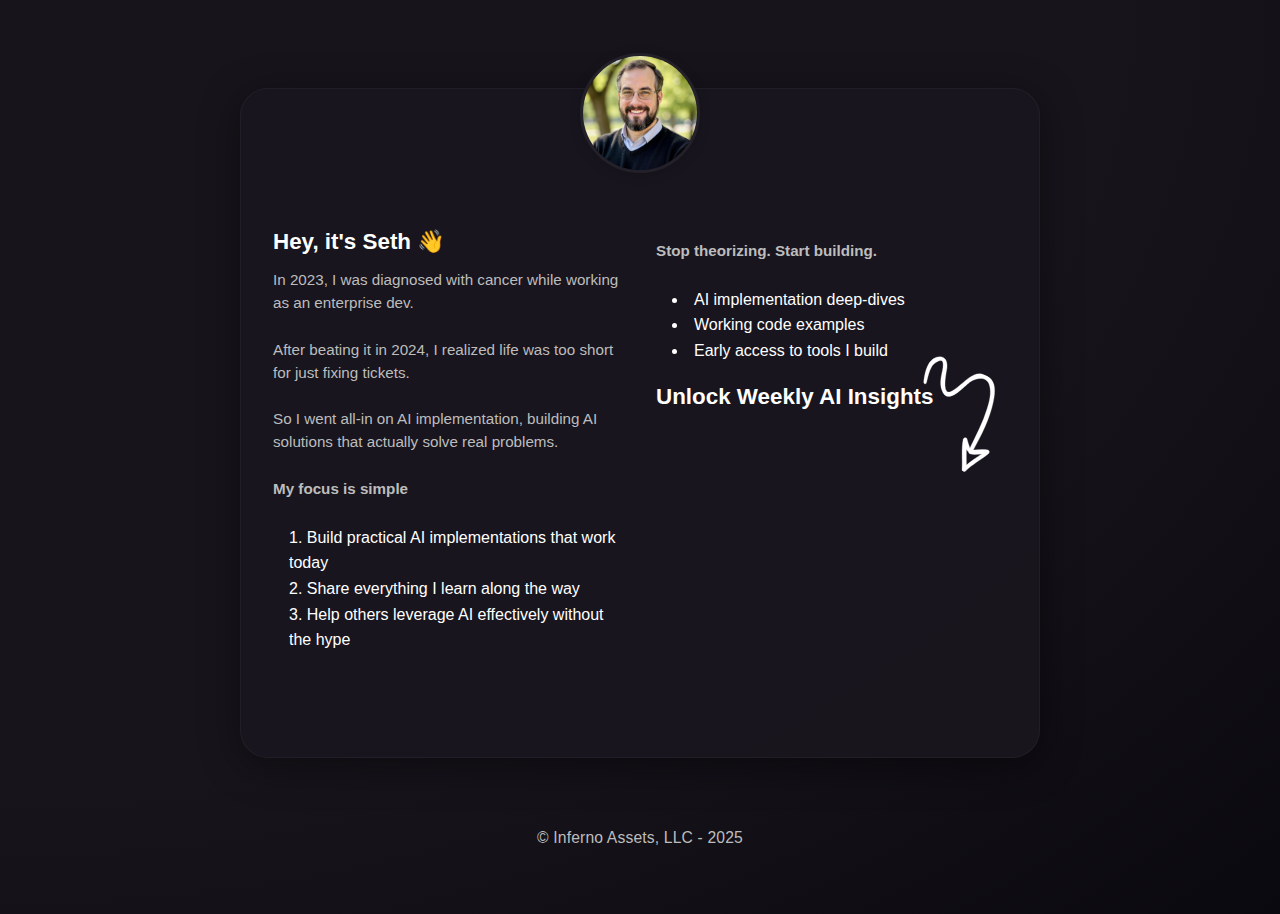
==== subscribe.html @ aa7be0ee "Added Subscribe Page" ====
<!DOCTYPE html>
<html lang="en">
<head>
    <meta charset="UTF-8">
    <meta name="viewport" content="width=device-width, initial-scale=1.0">
    <title>Subscribe | Seth Rose</title>
    <link rel="preconnect" href="https://cdn.sender.net">
    <link rel="preconnect" href="https://www.google.com">
    <link rel="preconnect" href="https://scripts.simpleanalyticscdn.com">
    <link rel="preconnect" href="https://static.cloudflareinsights.com">
    <meta http-equiv="Content-Security-Policy" content="default-src 'self'; script-src 'self' 'unsafe-inline' 'unsafe-eval' https://cdn.sender.net https://*.sender.net https://*.simpleanalyticscdn.com https://www.google.com https://www.gstatic.com; connect-src 'self' https://*.sender.net https://*.simpleanalyticscdn.com; style-src 'self' 'unsafe-inline' https://fonts.googleapis.com https://cdn.sender.net; font-src 'self' https://fonts.gstatic.com; img-src 'self' data: https://*.sender.net https://*.simpleanalyticscdn.com https://simpleanalyticsbadges.com; frame-src https://www.google.com;">
    <link rel="stylesheet" href="assets/styles/style.css?v=1">
    <link rel="shortcut icon" href="assets/favicons/favicon.ico">
    <link rel="icon" type="image/webp" sizes="32x32" href="assets/favicons/favicon-32x32.webp">
    <link rel="icon" type="image/png" sizes="32x32" href="assets/favicons/favicon-32x32.png">
    <link rel="icon" type="image/webp" sizes="16x16" href="assets/favicons/favicon-16x16.webp">
    <link rel="icon" type="image/png" sizes="16x16" href="assets/favicons/favicon-16x16.png">
    <link rel="apple-touch-icon" type="image/webp" href="assets/favicons/apple-touch-icon.webp">
    <link rel="apple-touch-icon" href="assets/favicons/apple-touch-icon.png">
    <link rel="manifest" href="assets/favicons/site.webmanifest">
    <meta name="description" content="Subscribe to AI Implementation Weekly by Seth Rose for practical AI insights, code examples, and early access to tools.">
    <link rel="canonical" href="https://sethrose.dev/subscribe.html">
    <meta property="og:title" content="Subscribe | Seth Rose">
    <meta property="og:description" content="Get practical AI implementation insights, code examples, and early access to tools.">
    <meta property="og:type" content="website">
    <meta property="og:url" content="https://sethrose.dev/subscribe.html">
    <meta property="og:image" content="https://sethrose.dev/assets/images/profile.png">
    <meta name="twitter:card" content="summary_large_image">
    <meta name="twitter:title" content="Subscribe | Seth Rose">
    <meta name="twitter:description" content="Get practical AI implementation insights, code examples, and early access to tools.">
    <meta name="twitter:image" content="https://sethrose.dev/assets/images/profile.png">
    <!-- Structured data for better SEO -->
    <script type="application/ld+json">
    {
      "@context": "https://schema.org",
      "@type": "WebPage",
      "name": "Subscribe | Seth Rose",
      "url": "https://sethrose.dev/subscribe.html",
      "description": "Subscribe to AI Implementation Weekly by Seth Rose for practical AI insights, code examples, and early access to tools."
    }
    </script>
    <script>
      (function (s, e, n, d, er) {
        s['Sender'] = er;
        s[er] = s[er] || function () {
          (s[er].q = s[er].q || []).push(arguments)
        }, s[er].l = 1 * new Date();
        var a = e.createElement(n),
            m = e.getElementsByTagName(n)[0];
        a.async = 1;
        a.crossOrigin = "anonymous";
        a.src = d;
        m.parentNode.insertBefore(a, m)
      })(window, document, 'script', 'https://cdn.sender.net/accounts_resources/universal.js', 'sender');
      sender('ce0fdabd0d3944');
    </script>
</head>
<body class="subscribe-page">
    <div class="main-card">
        <div class="profile-row" style="padding-top: 1.5rem;">
            <picture>
                <source srcset="assets/images/profile.webp" type="image/webp">
                <img src="assets/images/profile.png" alt="Seth Rose - AI Implementation Expert" class="profile-image">
            </picture>
        </div>
        <div class="newsletter-section newsletter-columns">
            <div class="newsletter-text">
                <h3 id="newsletter-heading">Hey, it's Seth 👋</h3>
                <p>In 2023, I was diagnosed with cancer while working as an enterprise dev.</p>
                <p>After beating it in 2024, I realized life was too short for just fixing tickets.</p>
                <p>So I went all-in on AI implementation, building AI solutions that actually solve real problems.</p>
                <p><strong>My focus is simple</strong></p>
                <ol style="list-style-position: inside; padding-left: 1rem; margin: 0.5rem 0 1rem 0;">
                    <li>Build practical AI implementations that work today</li>
                    <li>Share everything I learn along the way</li>
                    <li>Help others leverage AI effectively without the hype</li>
                </ol>
            </div>
            <div class="newsletter-form">
                <div class="subscribe-prompt">
                    <p><strong>Stop theorizing. Start building.</strong></p>
                    <ul style="list-style-position: inside; padding-left: 1rem; margin: 0.5rem 0 1rem 0;">
                        <li>AI implementation deep-dives</li>
                        <li>Working code examples</li>
                        <li>Early access to tools I build</li>
                    </ul>
                    <div class="header-arrow-container" style="position: relative; margin-bottom: 0.1rem;">
                      <h3 class="subscribe-cta-header" style="margin: 0;">Unlock Weekly AI Insights</h4>
                      <svg class="subscribe-arrow" fill="#FFFFFF" version="1.1" id="Capa_1" xmlns="http://www.w3.org/2000/svg" xmlns:xlink="http://www.w3.org/1999/xlink" viewBox="0 0 352.2 352.2" xml:space="preserve" stroke="#FFFFFF" style="width: 96px; height: 96px; position: absolute; left: 65%; top:-0.85rem; margin-left: 1.5rem; transform: scaleY(-1) rotate(-27deg); z-index: 10;"><g id="SVGRepo_bgCarrier" stroke-width="0"></g><g id="SVGRepo_tracerCarrier" stroke-linecap="round" stroke-linejoin="round"></g><g id="SVGRepo_iconCarrier"> <g> <path d="M348.232,100.282c-13.464-32.436-35.496-60.588-45.9-94.86c-1.836-5.508-11.016-7.956-13.464-1.836 c-14.688,34.272-36.72,65.484-47.124,101.592c-1.836,6.732,7.344,13.464,12.24,7.344c7.344-9.18,15.912-16.524,24.479-25.092 c-1.224,52.632,0,105.264-9.18,157.284c-4.896,28.152-11.628,59.977-31.824,81.396c-24.479,25.704-55.08,2.448-68.544-21.42 c-11.628-20.809-31.823-110.772-72.215-79.561c-23.868,18.36-29.988,43.452-37.332,70.992c-1.836,7.956-4.896,15.3-8.568,22.032 c-14.076,26.316-32.436-16.524-33.048-26.928c-1.224-20.809,4.896-42.229,9.792-62.424c1.836-6.12-7.344-8.568-9.792-2.448 c-11.016,28.764-26.316,77.724,0,102.815c23.256,21.42,42.84,7.345,52.02-17.748c6.12-16.523,29.376-108.323,56.304-65.483 c17.748,28.151,22.644,61.812,44.064,88.128c15.3,18.359,42.84,22.644,64.26,13.464c25.704-11.628,36.72-45.9,43.452-70.38 c16.523-61.2,16.523-127.296,14.688-190.332c14.688,9.792,31.212,18.972,47.736,25.092 C347.008,113.746,350.681,105.178,348.232,100.282z M268.672,78.25c7.956-17.136,17.748-34.272,26.316-51.408 c9.18,21.42,20.808,40.392,31.824,61.2c-12.853-7.956-25.092-17.136-39.168-18.972c-3.061-0.612-5.509,1.224-6.732,3.672 C276.628,73.354,272.345,75.19,268.672,78.25z"></path> </g> </g></svg>
                    </div>
                </div>
                <div class="sender-form-field" data-sender-form-id="m9j9z83zez6mn59cdl9" aria-labelledby="newsletter-heading" style="text-align: left; margin-top: 0;"></div>
            </div>
        </div>
    </div>
    <div class="copyright">&copy; Inferno Assets, LLC - 2025</div>
    <!-- 100% privacy-first analytics -->
    <script data-collect-dnt="true" async src="https://scripts.simpleanalyticscdn.com/latest.js"></script>
    <noscript><img src="https://queue.simpleanalyticscdn.com/noscript.gif?collect-dnt=true" alt="" referrerpolicy="no-referrer-when-downgrade"/></noscript>
</body>
</html>
---- assets/styles/style.css ----
/* Base Styles */
:root {
    --bg-color: #0a0a0a;
    --text-color: #fff;
    --accent-color: #00a3ff;
    --secondary-color: #444;
    --gradient-start: #000;
    --gradient-end: #111;
    --card-bg: rgba(25, 25, 25, 0.8);
    --icon-bg: #222;
}

* {
    margin: 0;
    padding: 0;
    box-sizing: border-box;
    font-family: 'Inter', -apple-system, BlinkMacSystemFont, 'Segoe UI', Roboto, Oxygen, Ubuntu, Cantarell, 'Open Sans', 'Helvetica Neue', sans-serif;
}

body {
    background: radial-gradient(ellipse at top left, #18141c 60%, #0a090f 100%);
    color: var(--text-color);
    line-height: 1.6;
    min-height: 100vh;
    display: flex;
    flex-direction: column;
    align-items: center;
    justify-content: center;
    padding: 2rem 1rem;
    overflow-x: hidden;
    font-family: 'Inter', -apple-system, BlinkMacSystemFont, 'Segoe UI', Roboto, Oxygen, Ubuntu, Cantarell, 'Open Sans', 'Helvetica Neue', sans-serif;
    padding-top: 3.5rem;
    padding-bottom: 3.5rem;
}

.container {
    max-width: 800px;
    width: 100%;
    padding: 2rem;
    background: var(--card-bg);
    border-radius: 20px;
    backdrop-filter: blur(10px);
    box-shadow: 0 10px 30px rgba(0, 0, 0, 0.3);
    margin-bottom: 2rem;
}

.main-card {
    background: rgba(25, 22, 30, 0.92);
    border-radius: 28px;
    box-shadow: 0 8px 40px 0 rgba(0,0,0,0.45);
    max-width: 520px;
    width: 100%;
    margin: 2rem;
    padding: 0 0 3rem 0;
    display: flex;
    flex-direction: column;
    align-items: center;
    border: 1.5px solid rgba(255,255,255,0.04);
}

.profile-row {
    display: flex;
    flex-direction: column;
    align-items: center;
    margin-top: -60px;
    margin-bottom: 1.2rem;
}

.profile-image {
    width: 120px;
    height: 120px;
    border-radius: 50%;
    object-fit: cover;
    border: 3px solid #23202a;
    box-shadow: 0 2px 12px 0 rgba(0,0,0,0.18);
    background: #23202a;
}

.social-row {
    display: flex;
    gap: 1rem;
    margin-bottom: 1.5rem;
}

.social-row a {
    display: flex;
    align-items: center;
    justify-content: center;
    width: 44px;
    height: 44px;
    background: rgba(40, 38, 46, 0.85);
    border-radius: 12px;
    transition: background 0.2s, transform 0.2s;
    box-shadow: 0 2px 8px 0 rgba(0,0,0,0.10);
}

.social-row a:hover {
    background: #23202a;
    transform: translateY(-2px) scale(1.07);
}

.social-row img, .social-row svg {
    width: 22px;
    height: 22px;
    filter: invert(1) brightness(1.5);
}

.card-content {
    width: 100%;
    text-align: left;
    padding: 0 2.2rem;
    margin-bottom: 2.8rem;
}

.subtitle {
    text-transform: uppercase;
    letter-spacing: 0.18em;
    font-size: 0.85rem;
    color: #e09b5a;
    margin-top: 1rem;
    margin-bottom: 0.5rem;
    font-weight: 600;
}

.main-title {
    font-size: 2.1rem;
    font-weight: 800;
    color: #fff;
    margin-bottom: 0.5rem;
    line-height: 1.1;
}

.desc {
    color: #bdbdbd;
    font-size: 1.05rem;
    font-weight: 400;
    margin-bottom: 0.2rem;
}

.links-list {
    width: 100%;
    display: flex;
    flex-direction: column;
    gap: 1.2rem;
    padding: 0 2.2rem;
    margin-top: 0.8rem;
    margin-bottom: 0.8rem;
}

.link-card {
    display: flex;
    align-items: center;
    justify-content: space-between;
    border-radius: 14px;
    padding: 1.1rem 1.3rem;
    font-size: 1.08rem;
    font-weight: 500;
    color: #fff;
    text-decoration: none;
    box-shadow: 0 2px 12px 0 rgba(0,0,0,0.10);
    transition: transform 0.18s, box-shadow 0.18s;
    border: none;
}

.link-card span {
    z-index: 2;
    position: relative;
}

.link-card svg, .link-card img {
    width: 22px;
    height: 22px;
    margin-left: 0.7rem;
    filter: invert(1) brightness(1.5);
}

.link-card.gradient1 {
    background: linear-gradient(90deg, #f857a6 0%, #a166f4 100%);
}
.link-card.gradient2 {
    background: linear-gradient(90deg, #43cea2 0%, #185a9d 100%);
}
.link-card.gradient3 {
    background: linear-gradient(90deg, #ff5858 0%, #f09819 100%);
}

.link-card:hover {
    transform: translateY(-2px) scale(1.03);
    box-shadow: 0 4px 18px 0 rgba(0,0,0,0.18);
}

@media (max-width: 600px) {
    .main-card {
        max-width: 95%;
        margin: 2rem 0.5rem;
        padding: 0 0 2.5rem 0;
    }

    .card-content {
        padding: 0 1.8rem;
        margin-bottom: 2.2rem;
    }

    .links-list {
        padding: 0 1.8rem;
        gap: 1rem;
    }

    .newsletter-section {
        padding: 0 1.8rem;
    }

    .sender-form-field {
        padding: 0 0.2rem;
    }

    .profile-row {
        margin-top: -38px;
    }

    .main-title {
        font-size: 1.8rem;
    }

    .desc {
        font-size: 0.95rem;
        line-height: 1.5;
    }

    .social-row {
        gap: 0.7rem;
    }

    .social-row a {
        width: 40px;
        height: 40px;
    }

    .newsletter-form input[type="email"], .newsletter-form button {
        padding: 0.9rem 0.8rem;
        font-size: 1rem;
    }

    .newsletter-form, .newsletter-title {
        max-width: 100%;
    }

    .section-divider {
        margin: 1.8rem auto;
    }
}

.btn {
    display: inline-flex;
    align-items: center;
    justify-content: center;
    padding: 0.8rem 1.8rem;
    background: linear-gradient(90deg, var(--accent-color), #60efff);
    color: #000;
    font-weight: bold;
    border-radius: 50px;
    text-decoration: none;
    transition: transform 0.3s ease, box-shadow 0.3s ease;
    text-align: center;
    margin-top: 1rem;
}

.btn i {
    margin-right: 8px;
}

.btn:hover {
    transform: translateY(-3px);
    box-shadow: 0 5px 15px rgba(0, 163, 255, 0.4);
}

.footer {
    margin-top: 2rem;
    text-align: center;
    color: var(--secondary-color);
    font-size: 0.9rem;
}

.tag-container {
    display: flex;
    flex-wrap: wrap;
    margin: 1rem 0;
    justify-content: center;
}

.links-container {
    display: flex;
    flex-direction: column;
    gap: 1rem;
    max-width: 500px;
    margin: 2rem auto;
}

@media (max-width: 768px) {
    .container {
        padding: 1.5rem;
    }

    h1 {
        font-size: 2rem;
    }

    .services {
        grid-template-columns: 1fr;
    }

    .profile-image {
        width: 150px;
        height: 150px;
    }

    .social-links a {
        width: 45px;
        height: 45px;
    }
}

.newsletter-section {
    width: 100%;
    padding: 0 2.6rem;
    margin-top: 0rem;
    margin-bottom: 1rem;
    text-align: left;
}

.newsletter-section h3 {
    font-size: 1.4rem;
    font-weight: 700;
    margin-bottom: 0.6rem;
    color: #fff;
}

.newsletter-section p {
    color: #bdbdbd;
    font-size: 0.95rem;
    margin-bottom: 1.5rem;
    line-height: 1.5;
}

.sender-form-field {
    padding: 0 0.4rem;
}

.newsletter-title {
    color: #fff;
    font-size: 1.15rem;
    font-weight: 800;
    margin-bottom: 1.1rem;
    letter-spacing: 0.01em;
    width: 100%;
    text-align: left;
    max-width: 340px;
}
.newsletter-form {
    display: flex;
    gap: 0.7rem;
    background: none;
    border-radius: 0;
    padding: 0;
    box-shadow: none;
    width: 100%;
    max-width: 340px;
    margin: 0 auto;
}
.newsletter-form input[type="email"] {
    flex: 1;
    min-width: 0;
    background: #18171c;
    border: none;
    color: #fff;
    font-size: 1.08rem;
    padding: 1.1rem 1.1rem;
    border-radius: 12px;
    outline: none;
    font-weight: 500;
    box-shadow: 0 2px 8px 0 rgba(0,0,0,0.10);
}
.newsletter-form input[type="email"]::placeholder {
    color: #bdbdbd;
    opacity: 1;
    font-weight: 400;
}
.newsletter-form button {
    background: linear-gradient(90deg, #f857a6 0%, #a166f4 100%);
    color: #fff;
    border: none;
    border-radius: 12px;
    padding: 1.1rem 1.5rem;
    font-weight: 700;
    font-size: 1.08rem;
    cursor: pointer;
    transition: background 0.2s, transform 0.2s;
    box-shadow: 0 2px 8px 0 rgba(0,0,0,0.10);
    white-space: nowrap;
}
.newsletter-form button:hover {
    background: linear-gradient(90deg, #a166f4 0%, #f857a6 100%);
    transform: translateY(-2px) scale(1.04);
}

.copyright {
    width: 100%;
    text-align: center;
    color: #bdbdbd;
    font-size: 0.98rem;
    font-weight: 400;
    margin-top: 2.2rem;
    margin-bottom: 0.5rem;
    letter-spacing: 0.01em;
}

.coming-soon-container {
    position: relative;
    overflow: hidden;
    opacity: 0.85;
}

.coming-soon-overlay {
    position: absolute;
    top: 0;
    right: 0;
    background: rgba(0, 0, 0, 0.7);
    color: white;
    font-size: 0.7rem;
    font-weight: 700;
    padding: 0.3rem 0.5rem;
    border-radius: 0 14px 0 8px;
    letter-spacing: 0.05em;
    z-index: 10;
}

.section-divider {
    width: 80%;
    height: 1px;
    background: linear-gradient(90deg,
        rgba(255,255,255,0.01) 0%,
        rgba(255,255,255,0.2) 50%,
        rgba(255,255,255,0.01) 100%);
    margin: 2rem auto;
}

.subscribe-prompt {
    margin-bottom: 0.5rem;
}

/* Keep other prompt styles */
.subscribe-prompt > p,
.subscribe-prompt > ul {
    text-align: left;
    margin-left: 0;
    padding-left: 0;
}
.subscribe-prompt > ul {
    list-style-position: inside;
    padding-left: 0.5rem;
    margin-bottom: 1rem;
}
.subscribe-prompt > p:last-of-type {
    margin-top: 1rem;
}

/* Ensure form field itself doesn't have unnecessary top margin */
.newsletter-form .sender-form-field {
    width: 100%;
    margin-top: 0;
    order: 2;
}

/* === Subscribe Page Two-Column Layout (Overrides) === */

/* Ensure the container uses flex */
.newsletter-columns {
    display: flex;
    flex-wrap: wrap;
    justify-content: space-around;
    align-items: flex-start;
    gap: 2rem;
    padding: 1.5rem 2rem;
}

/* Style for the left text column */
.newsletter-text {
    flex: 1 1 45%;
    min-width: 280px;
    order: 1;
}

/* Style for the right form column */
.newsletter-form {
    flex: 1 1 45%;
    min-width: 280px;
    max-width: 400px;
    order: 2;
    display: flex;
    flex-direction: column;
}

/* Style for the prompt text/arrow group */
.subscribe-prompt {
    margin-bottom: 0.2rem;
    order: 1;
}

.subscribe-cta-header {
    font-size: 1.2rem;
    font-weight: 700;
    color: #e09b5a;
    margin-top: 1rem;
    margin-bottom: 0.5rem;
    text-align: left;
}

.subscribe-arrow {
    display: block;
    width: 40px;
    height: 40px;
    margin: 0 0 0.5rem 0;
    transform: matrix(1, 0, 0, -1, 0, 0) rotate(300deg);
}

/* Ensure the sender form container takes width and comes last */
.newsletter-form .sender-form-field {
    width: 100%;
    margin-top: 0;
    order: 2;
}

/* Stacking on smaller screens */
@media (max-width: 768px) {
    .newsletter-columns {
        flex-direction: column;
        align-items: center;
        gap: 2rem;
    }
    .newsletter-text,
    .newsletter-form {
        flex-basis: auto;
        width: 100%;
        max-width: 450px;
        order: 0;
    }
    .subscribe-cta-header,
    .subscribe-arrow {
        text-align: center;
        margin-left: auto;
        margin-right: auto;
    }
    .subscribe-arrow {
        display: none; /* Hide arrow on smaller screens */
    }
    .subscribe-prompt {
         order: 0;
    }
     .newsletter-form .sender-form-field {
         order: 0;
    }
}

/* Wider card specifically for subscribe page */
.subscribe-page .main-card {
    max-width: 800px;
}
/* === End Subscribe Page Styles === */
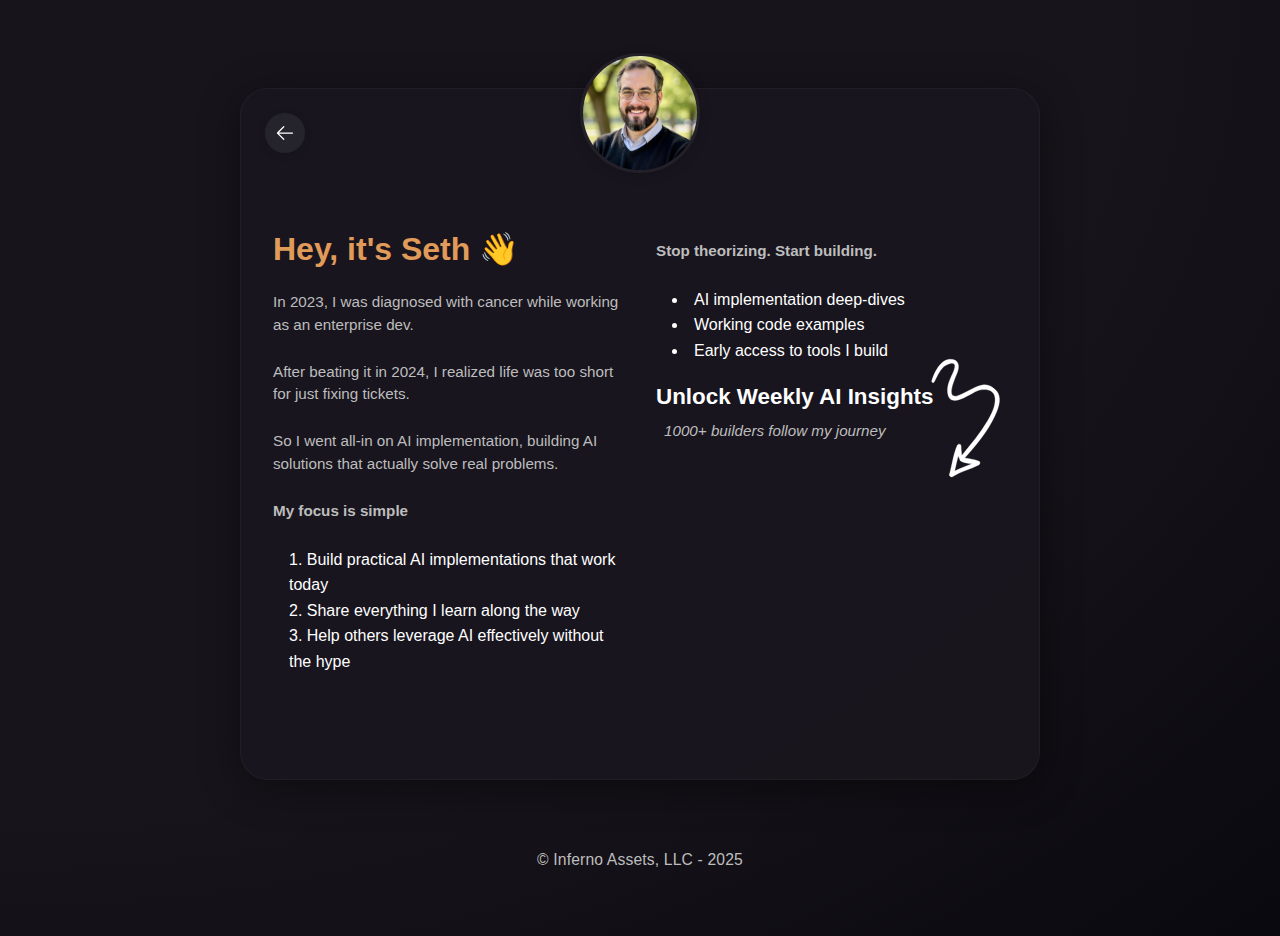
==== commit f454c3c5: "Add Back button and Sub-text" ====
--- a/subscribe.html
+++ b/subscribe.html
@@ -57,6 +57,12 @@
 </head>
 <body class="subscribe-page">
     <div class="main-card">
+        <a href="index.html" class="back-home-button" aria-label="Back to Home">
+            <!-- Simple SVG Arrow Left -->
+            <svg xmlns="http://www.w3.org/2000/svg" viewBox="0 0 24 24" fill="currentColor" width="20px" height="20px">
+                <path fill-rule="evenodd" d="M11.03 3.97a.75.75 0 0 1 0 1.06l-6.22 6.22H21a.75.75 0 0 1 0 1.5H4.81l6.22 6.22a.75.75 0 1 1-1.06 1.06l-7.5-7.5a.75.75 0 0 1 0-1.06l7.5-7.5a.75.75 0 0 1 1.06 0Z" clip-rule="evenodd" />
+            </svg>
+        </a>
         <div class="profile-row" style="padding-top: 1.5rem;">
             <picture>
                 <source srcset="assets/images/profile.webp" type="image/webp">
@@ -65,7 +71,7 @@
         </div>
         <div class="newsletter-section newsletter-columns">
             <div class="newsletter-text">
-                <h3 id="newsletter-heading">Hey, it's Seth 👋</h3>
+                <h3 id="newsletter-heading" style="font-size: 2rem; color: #e09b5a; margin-bottom: 1rem;">Hey, it's Seth 👋</h3>
                 <p>In 2023, I was diagnosed with cancer while working as an enterprise dev.</p>
                 <p>After beating it in 2024, I realized life was too short for just fixing tickets.</p>
                 <p>So I went all-in on AI implementation, building AI solutions that actually solve real problems.</p>
@@ -85,8 +91,9 @@
                         <li>Early access to tools I build</li>
                     </ul>
                     <div class="header-arrow-container" style="position: relative; margin-bottom: 0.1rem;">
-                      <h3 class="subscribe-cta-header" style="margin: 0;">Unlock Weekly AI Insights</h4>
-                      <svg class="subscribe-arrow" fill="#FFFFFF" version="1.1" id="Capa_1" xmlns="http://www.w3.org/2000/svg" xmlns:xlink="http://www.w3.org/1999/xlink" viewBox="0 0 352.2 352.2" xml:space="preserve" stroke="#FFFFFF" style="width: 96px; height: 96px; position: absolute; left: 65%; top:-0.85rem; margin-left: 1.5rem; transform: scaleY(-1) rotate(-27deg); z-index: 10;"><g id="SVGRepo_bgCarrier" stroke-width="0"></g><g id="SVGRepo_tracerCarrier" stroke-linecap="round" stroke-linejoin="round"></g><g id="SVGRepo_iconCarrier"> <g> <path d="M348.232,100.282c-13.464-32.436-35.496-60.588-45.9-94.86c-1.836-5.508-11.016-7.956-13.464-1.836 c-14.688,34.272-36.72,65.484-47.124,101.592c-1.836,6.732,7.344,13.464,12.24,7.344c7.344-9.18,15.912-16.524,24.479-25.092 c-1.224,52.632,0,105.264-9.18,157.284c-4.896,28.152-11.628,59.977-31.824,81.396c-24.479,25.704-55.08,2.448-68.544-21.42 c-11.628-20.809-31.823-110.772-72.215-79.561c-23.868,18.36-29.988,43.452-37.332,70.992c-1.836,7.956-4.896,15.3-8.568,22.032 c-14.076,26.316-32.436-16.524-33.048-26.928c-1.224-20.809,4.896-42.229,9.792-62.424c1.836-6.12-7.344-8.568-9.792-2.448 c-11.016,28.764-26.316,77.724,0,102.815c23.256,21.42,42.84,7.345,52.02-17.748c6.12-16.523,29.376-108.323,56.304-65.483 c17.748,28.151,22.644,61.812,44.064,88.128c15.3,18.359,42.84,22.644,64.26,13.464c25.704-11.628,36.72-45.9,43.452-70.38 c16.523-61.2,16.523-127.296,14.688-190.332c14.688,9.792,31.212,18.972,47.736,25.092 C347.008,113.746,350.681,105.178,348.232,100.282z M268.672,78.25c7.956-17.136,17.748-34.272,26.316-51.408 c9.18,21.42,20.808,40.392,31.824,61.2c-12.853-7.956-25.092-17.136-39.168-18.972c-3.061-0.612-5.509,1.224-6.732,3.672 C276.628,73.354,272.345,75.19,268.672,78.25z"></path> </g> </g></svg>
+                      <h3 class="subscribe-cta-header" style="margin: 0;">Unlock Weekly AI Insights</h3>
+                      <p class="social-proof" style="margin-bottom: 0;">1000+ builders follow my journey</p>
+                      <svg class="subscribe-arrow" fill="#FFFFFF" version="1.1" id="Capa_1" xmlns="http://www.w3.org/2000/svg" xmlns:xlink="http://www.w3.org/1999/xlink" viewBox="0 0 352.2 352.2" xml:space="preserve" stroke="#FFFFFF" style="width: 96px; height: 96px; position: absolute; left: 65%; top: -0.5rem; margin-left: 1.5rem; transform: scaleY(-1) rotate(-40deg); z-index: 10;"><g id="SVGRepo_bgCarrier" stroke-width="0"></g><g id="SVGRepo_tracerCarrier" stroke-linecap="round" stroke-linejoin="round"></g><g id="SVGRepo_iconCarrier"> <g> <path d="M348.232,100.282c-13.464-32.436-35.496-60.588-45.9-94.86c-1.836-5.508-11.016-7.956-13.464-1.836 c-14.688,34.272-36.72,65.484-47.124,101.592c-1.836,6.732,7.344,13.464,12.24,7.344c7.344-9.18,15.912-16.524,24.479-25.092 c-1.224,52.632,0,105.264-9.18,157.284c-4.896,28.152-11.628,59.977-31.824,81.396c-24.479,25.704-55.08,2.448-68.544-21.42 c-11.628-20.809-31.823-110.772-72.215-79.561c-23.868,18.36-29.988,43.452-37.332,70.992c-1.836,7.956-4.896,15.3-8.568,22.032 c-14.076,26.316-32.436-16.524-33.048-26.928c-1.224-20.809,4.896-42.229,9.792-62.424c1.836-6.12-7.344-8.568-9.792-2.448 c-11.016,28.764-26.316,77.724,0,102.815c23.256,21.42,42.84,7.345,52.02-17.748c6.12-16.523,29.376-108.323,56.304-65.483 c17.748,28.151,22.644,61.812,44.064,88.128c15.3,18.359,42.84,22.644,64.26,13.464c25.704-11.628,36.72-45.9,43.452-70.38 c16.523-61.2,16.523-127.296,14.688-190.332c14.688,9.792,31.212,18.972,47.736,25.092 C347.008,113.746,350.681,105.178,348.232,100.282z M268.672,78.25c7.956-17.136,17.748-34.272,26.316-51.408 c9.18,21.42,20.808,40.392,31.824,61.2c-12.853-7.956-25.092-17.136-39.168-18.972c-3.061-0.612-5.509,1.224-6.732,3.672 C276.628,73.354,272.345,75.19,268.672,78.25z"></path> </g> </g></svg>
                     </div>
                 </div>
                 <div class="sender-form-field" data-sender-form-id="m9j9z83zez6mn59cdl9" aria-labelledby="newsletter-heading" style="text-align: left; margin-top: 0;"></div>
--- a/assets/styles/style.css
+++ b/assets/styles/style.css
@@ -56,6 +56,49 @@
     flex-direction: column;
     align-items: center;
     border: 1.5px solid rgba(255,255,255,0.04);
+    position: relative;
+}
+
+.back-home-button {
+    position: absolute;
+    top: 1.5rem;
+    left: 1.5rem;
+    width: 40px;
+    height: 40px;
+    background: rgba(40, 38, 46, 0.85);
+    border-radius: 50%;
+    display: flex;
+    align-items: center;
+    justify-content: center;
+    text-decoration: none;
+    transition: background 0.2s, transform 0.2s;
+    z-index: 20;
+    box-shadow: 0 2px 8px 0 rgba(0,0,0,0.10);
+}
+
+.back-home-button svg {
+    width: 20px;
+    height: 20px;
+    fill: #fff;
+}
+
+.back-home-button:hover {
+    background: #e09b5a;
+    transform: scale(1.1);
+}
+
+.back-home-button:hover svg {
+    fill: #0a0a0a;
+}
+
+.social-proof {
+    font-size: 0.85rem;
+    color: #bdbdbd;
+    font-style: italic;
+    text-align: left;
+    margin-top: 0.3rem;
+    margin-bottom: 1rem;
+    padding-left: 0.5rem;
 }
 
 .profile-row {
@@ -551,7 +594,7 @@
         margin-right: auto;
     }
     .subscribe-arrow {
-        display: none; /* Hide arrow on smaller screens */
+        display: none;
     }
     .subscribe-prompt {
          order: 0;
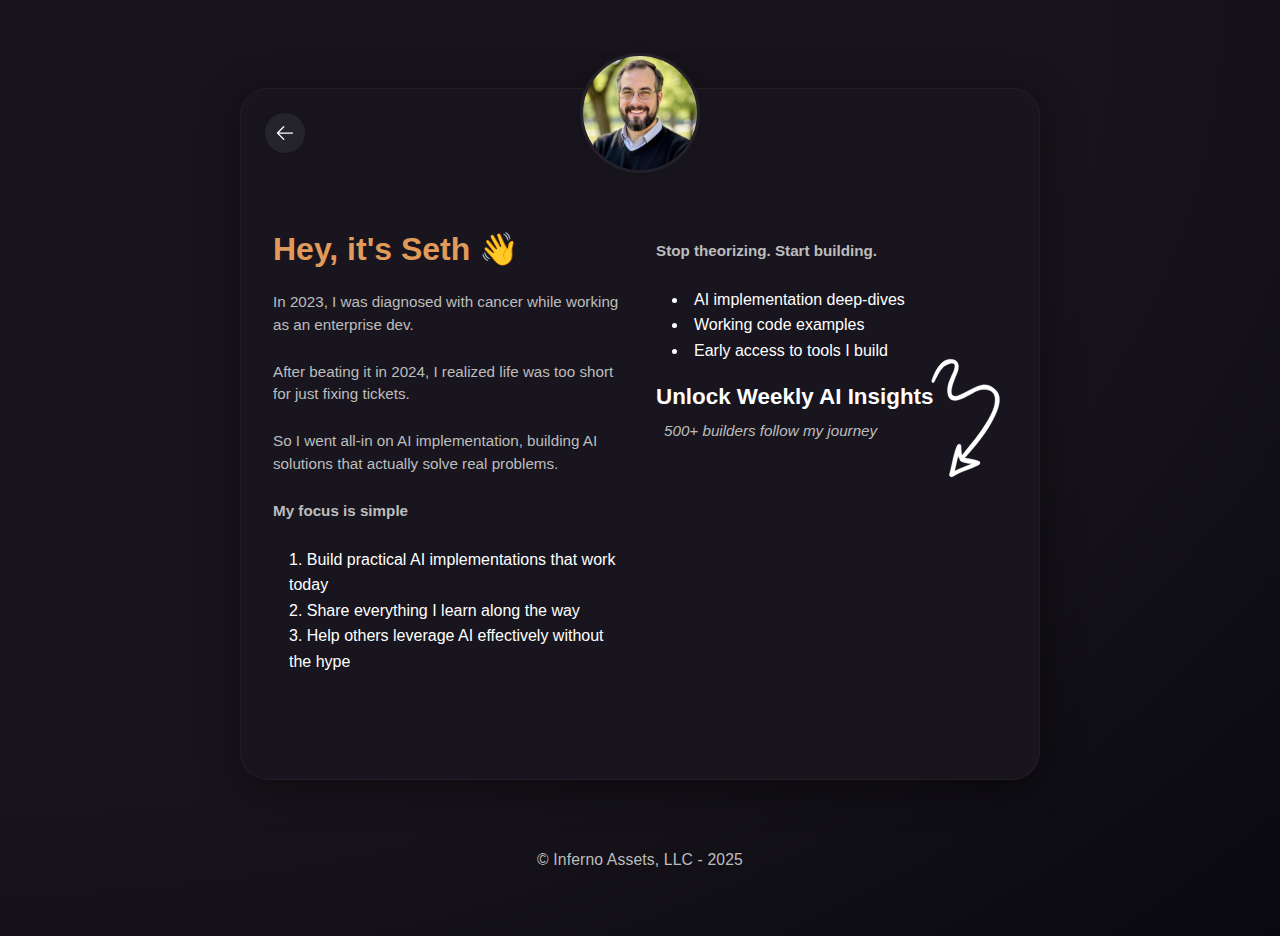
==== commit 9d5a382e: "Add Back button and Sub-text" ====
--- a/subscribe.html
+++ b/subscribe.html
@@ -92,7 +92,7 @@
                     </ul>
                     <div class="header-arrow-container" style="position: relative; margin-bottom: 0.1rem;">
                       <h3 class="subscribe-cta-header" style="margin: 0;">Unlock Weekly AI Insights</h3>
-                      <p class="social-proof" style="margin-bottom: 0;">1000+ builders follow my journey</p>
+                      <p class="social-proof" style="margin-bottom: 0;">500+ builders follow my journey</p>
                       <svg class="subscribe-arrow" fill="#FFFFFF" version="1.1" id="Capa_1" xmlns="http://www.w3.org/2000/svg" xmlns:xlink="http://www.w3.org/1999/xlink" viewBox="0 0 352.2 352.2" xml:space="preserve" stroke="#FFFFFF" style="width: 96px; height: 96px; position: absolute; left: 65%; top: -0.5rem; margin-left: 1.5rem; transform: scaleY(-1) rotate(-40deg); z-index: 10;"><g id="SVGRepo_bgCarrier" stroke-width="0"></g><g id="SVGRepo_tracerCarrier" stroke-linecap="round" stroke-linejoin="round"></g><g id="SVGRepo_iconCarrier"> <g> <path d="M348.232,100.282c-13.464-32.436-35.496-60.588-45.9-94.86c-1.836-5.508-11.016-7.956-13.464-1.836 c-14.688,34.272-36.72,65.484-47.124,101.592c-1.836,6.732,7.344,13.464,12.24,7.344c7.344-9.18,15.912-16.524,24.479-25.092 c-1.224,52.632,0,105.264-9.18,157.284c-4.896,28.152-11.628,59.977-31.824,81.396c-24.479,25.704-55.08,2.448-68.544-21.42 c-11.628-20.809-31.823-110.772-72.215-79.561c-23.868,18.36-29.988,43.452-37.332,70.992c-1.836,7.956-4.896,15.3-8.568,22.032 c-14.076,26.316-32.436-16.524-33.048-26.928c-1.224-20.809,4.896-42.229,9.792-62.424c1.836-6.12-7.344-8.568-9.792-2.448 c-11.016,28.764-26.316,77.724,0,102.815c23.256,21.42,42.84,7.345,52.02-17.748c6.12-16.523,29.376-108.323,56.304-65.483 c17.748,28.151,22.644,61.812,44.064,88.128c15.3,18.359,42.84,22.644,64.26,13.464c25.704-11.628,36.72-45.9,43.452-70.38 c16.523-61.2,16.523-127.296,14.688-190.332c14.688,9.792,31.212,18.972,47.736,25.092 C347.008,113.746,350.681,105.178,348.232,100.282z M268.672,78.25c7.956-17.136,17.748-34.272,26.316-51.408 c9.18,21.42,20.808,40.392,31.824,61.2c-12.853-7.956-25.092-17.136-39.168-18.972c-3.061-0.612-5.509,1.224-6.732,3.672 C276.628,73.354,272.345,75.19,268.672,78.25z"></path> </g> </g></svg>
                     </div>
                 </div>
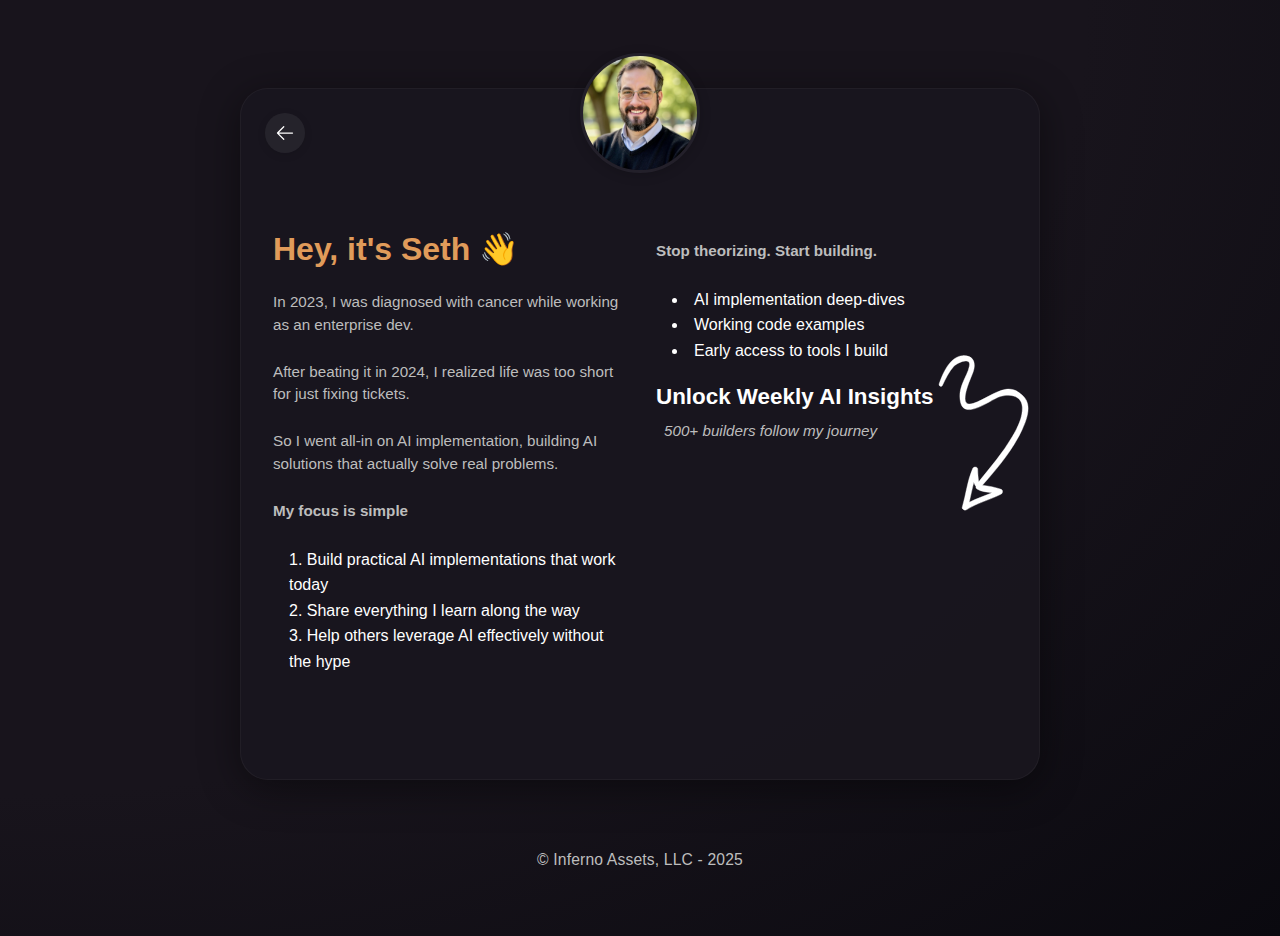
==== commit 6245c99e: "Add Back button and Sub-text" ====
--- a/subscribe.html
+++ b/subscribe.html
@@ -93,7 +93,7 @@
                     <div class="header-arrow-container" style="position: relative; margin-bottom: 0.1rem;">
                       <h3 class="subscribe-cta-header" style="margin: 0;">Unlock Weekly AI Insights</h3>
                       <p class="social-proof" style="margin-bottom: 0;">500+ builders follow my journey</p>
-                      <svg class="subscribe-arrow" fill="#FFFFFF" version="1.1" id="Capa_1" xmlns="http://www.w3.org/2000/svg" xmlns:xlink="http://www.w3.org/1999/xlink" viewBox="0 0 352.2 352.2" xml:space="preserve" stroke="#FFFFFF" style="width: 96px; height: 96px; position: absolute; left: 65%; top: -0.5rem; margin-left: 1.5rem; transform: scaleY(-1) rotate(-40deg); z-index: 10;"><g id="SVGRepo_bgCarrier" stroke-width="0"></g><g id="SVGRepo_tracerCarrier" stroke-linecap="round" stroke-linejoin="round"></g><g id="SVGRepo_iconCarrier"> <g> <path d="M348.232,100.282c-13.464-32.436-35.496-60.588-45.9-94.86c-1.836-5.508-11.016-7.956-13.464-1.836 c-14.688,34.272-36.72,65.484-47.124,101.592c-1.836,6.732,7.344,13.464,12.24,7.344c7.344-9.18,15.912-16.524,24.479-25.092 c-1.224,52.632,0,105.264-9.18,157.284c-4.896,28.152-11.628,59.977-31.824,81.396c-24.479,25.704-55.08,2.448-68.544-21.42 c-11.628-20.809-31.823-110.772-72.215-79.561c-23.868,18.36-29.988,43.452-37.332,70.992c-1.836,7.956-4.896,15.3-8.568,22.032 c-14.076,26.316-32.436-16.524-33.048-26.928c-1.224-20.809,4.896-42.229,9.792-62.424c1.836-6.12-7.344-8.568-9.792-2.448 c-11.016,28.764-26.316,77.724,0,102.815c23.256,21.42,42.84,7.345,52.02-17.748c6.12-16.523,29.376-108.323,56.304-65.483 c17.748,28.151,22.644,61.812,44.064,88.128c15.3,18.359,42.84,22.644,64.26,13.464c25.704-11.628,36.72-45.9,43.452-70.38 c16.523-61.2,16.523-127.296,14.688-190.332c14.688,9.792,31.212,18.972,47.736,25.092 C347.008,113.746,350.681,105.178,348.232,100.282z M268.672,78.25c7.956-17.136,17.748-34.272,26.316-51.408 c9.18,21.42,20.808,40.392,31.824,61.2c-12.853-7.956-25.092-17.136-39.168-18.972c-3.061-0.612-5.509,1.224-6.732,3.672 C276.628,73.354,272.345,75.19,268.672,78.25z"></path> </g> </g></svg>
+                      <svg class="subscribe-arrow" fill="#FFFFFF" version="1.1" id="Capa_1" xmlns="http://www.w3.org/2000/svg" xmlns:xlink="http://www.w3.org/1999/xlink" viewBox="0 0 352.2 352.2" xml:space="preserve" stroke="#FFFFFF" style="width: 126px; height: 126px; position: absolute; left: 65%; top: -0.5rem; margin-left: 1.5rem; transform: scaleY(-1) rotate(-40deg); z-index: 10;"><g id="SVGRepo_bgCarrier" stroke-width="0"></g><g id="SVGRepo_tracerCarrier" stroke-linecap="round" stroke-linejoin="round"></g><g id="SVGRepo_iconCarrier"> <g> <path d="M348.232,100.282c-13.464-32.436-35.496-60.588-45.9-94.86c-1.836-5.508-11.016-7.956-13.464-1.836 c-14.688,34.272-36.72,65.484-47.124,101.592c-1.836,6.732,7.344,13.464,12.24,7.344c7.344-9.18,15.912-16.524,24.479-25.092 c-1.224,52.632,0,105.264-9.18,157.284c-4.896,28.152-11.628,59.977-31.824,81.396c-24.479,25.704-55.08,2.448-68.544-21.42 c-11.628-20.809-31.823-110.772-72.215-79.561c-23.868,18.36-29.988,43.452-37.332,70.992c-1.836,7.956-4.896,15.3-8.568,22.032 c-14.076,26.316-32.436-16.524-33.048-26.928c-1.224-20.809,4.896-42.229,9.792-62.424c1.836-6.12-7.344-8.568-9.792-2.448 c-11.016,28.764-26.316,77.724,0,102.815c23.256,21.42,42.84,7.345,52.02-17.748c6.12-16.523,29.376-108.323,56.304-65.483 c17.748,28.151,22.644,61.812,44.064,88.128c15.3,18.359,42.84,22.644,64.26,13.464c25.704-11.628,36.72-45.9,43.452-70.38 c16.523-61.2,16.523-127.296,14.688-190.332c14.688,9.792,31.212,18.972,47.736,25.092 C347.008,113.746,350.681,105.178,348.232,100.282z M268.672,78.25c7.956-17.136,17.748-34.272,26.316-51.408 c9.18,21.42,20.808,40.392,31.824,61.2c-12.853-7.956-25.092-17.136-39.168-18.972c-3.061-0.612-5.509,1.224-6.732,3.672 C276.628,73.354,272.345,75.19,268.672,78.25z"></path> </g> </g></svg>
                     </div>
                 </div>
                 <div class="sender-form-field" data-sender-form-id="m9j9z83zez6mn59cdl9" aria-labelledby="newsletter-heading" style="text-align: left; margin-top: 0;"></div>
--- a/assets/styles/style.css
+++ b/assets/styles/style.css
@@ -63,15 +63,16 @@
     position: absolute;
     top: 1.5rem;
     left: 1.5rem;
+    height: 40px;
     width: 40px;
-    height: 40px;
+    padding: 0;
     background: rgba(40, 38, 46, 0.85);
     border-radius: 50%;
     display: flex;
     align-items: center;
     justify-content: center;
     text-decoration: none;
-    transition: background 0.2s, transform 0.2s;
+    transition: background 0.2s ease-in-out 0.15s, transform 0.2s ease-in-out;
     z-index: 20;
     box-shadow: 0 2px 8px 0 rgba(0,0,0,0.10);
 }
@@ -80,15 +81,47 @@
     width: 20px;
     height: 20px;
     fill: #fff;
+    margin: 0;
+    transition: fill 0.2s ease-in-out 0.15s;
+    position: relative;
+    z-index: 1;
 }
 
 .back-home-button:hover {
     background: #e09b5a;
     transform: scale(1.1);
+    transition-delay: 0s;
 }
 
 .back-home-button:hover svg {
     fill: #0a0a0a;
+    transition-delay: 0s;
+}
+
+.back-home-button::after {
+    content: "Home";
+    position: absolute;
+    left: 50%;
+    top: 0;
+    height: 100%;
+    line-height: 40px;
+    padding: 0 1rem 0 25px;
+    background: #e09b5a;
+    color: #0a0a0a;
+    border-radius: 0 20px 20px 0;
+    font-size: 0.9rem;
+    font-weight: 500;
+    white-space: nowrap;
+    z-index: 0;
+    opacity: 0;
+    transform: scaleX(0);
+    transform-origin: left center;
+    transition: transform 0.3s ease-in-out, opacity 0.3s ease-in-out;
+}
+
+.back-home-button:hover::after {
+    transform: scaleX(1);
+    opacity: 1;
 }
 
 .social-proof {
@@ -225,6 +258,13 @@
 }
 .link-card.gradient3 {
     background: linear-gradient(90deg, #ff5858 0%, #f09819 100%);
+}
+
+/* Gold gradient */
+.link-card.gradient4 {
+    background: linear-gradient(90deg, #f7b733 0%, #fc4a1a 100%); /* Example Gold/Orange */
+    /* Or try: background: linear-gradient(90deg, #DAA520 0%, #FFD700 100%); /* Dark Gold to Light Gold */
+    /* Or try: background: linear-gradient(90deg, #FDBB2D 0%, #22C1C3 100%); /* Gold to Teal - more contrast? */
 }
 
 .link-card:hover {
